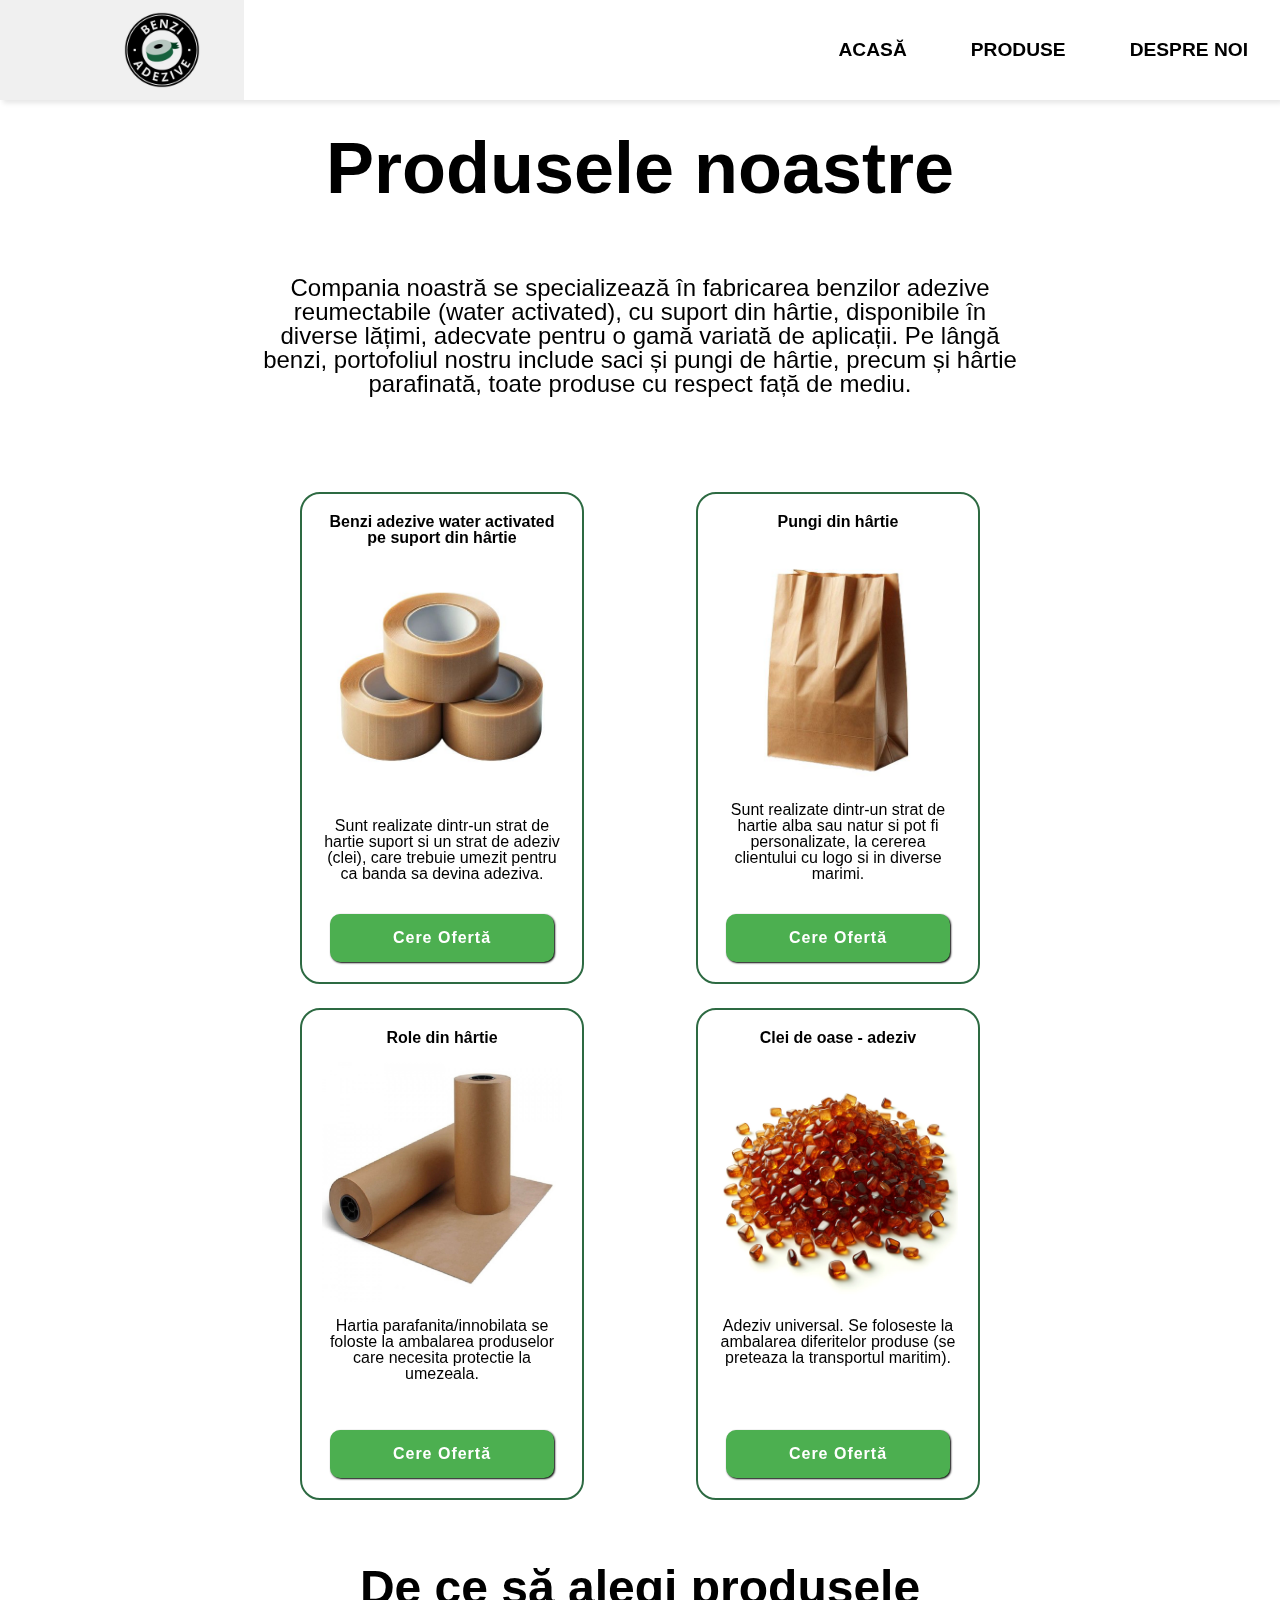
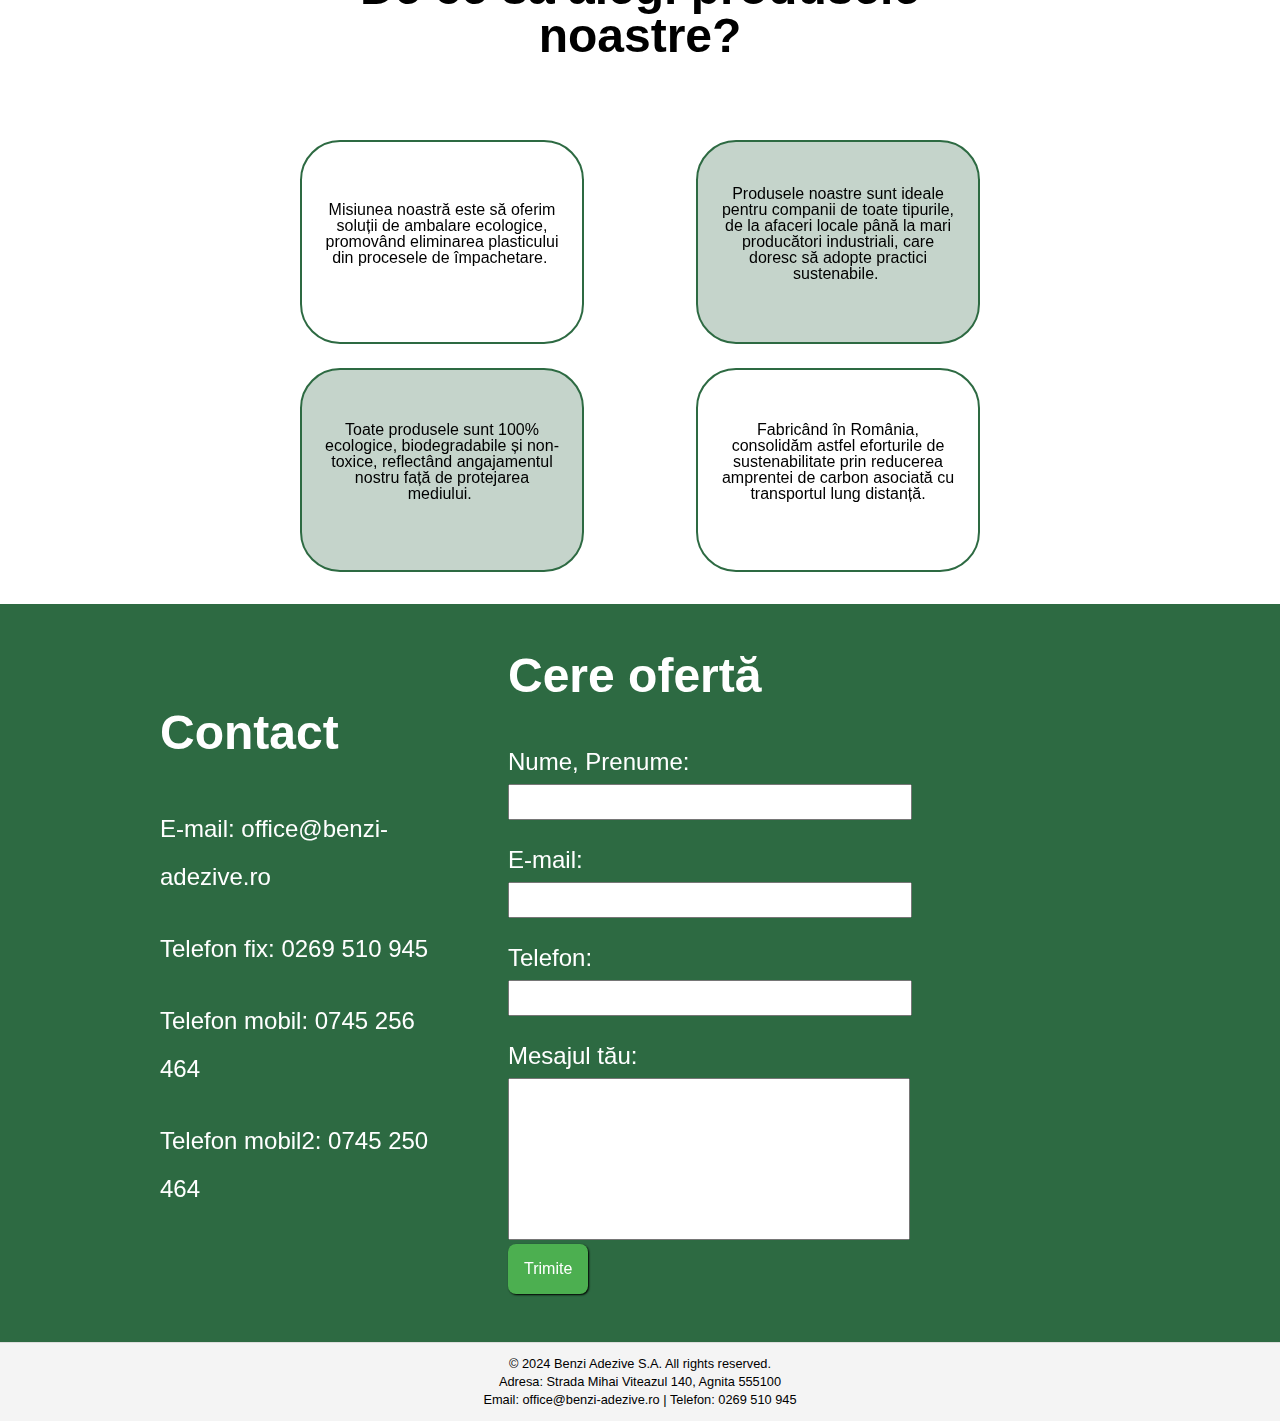
==== produse.html @ 8a2e7cb6 "Add files via upload" ====
<!DOCTYPE html>
<html lang="ro">
    <head>
        <link rel="stylesheet" type="text/css" href="css/style.css">
        <title>Benzi-adezive</title>
        <link rel="icon" href="images/logov1.jpg" type="image/x-icon">
        <link rel="shortcut icon" href="images/logov1.jpg" type="image/x-icon">
        <meta charset="UTF-8">
        <meta name="viewport" content="width=device-width, initial-scale=1.0">
    </head>
    <body>  
        <nav>
            <ul class="sidebar">
                <li onclick=hideSidebar()><a href="#"><svg xmlns="http://www.w3.org/2000/svg" height="24" viewBox="0 -960 960 960" width="24"><path d="m256-200-56-56 224-224-224-224 56-56 224 224 224-224 56 56-224 224 224 224-56 56-224-224-224 224Z"/></svg></a></li>
                <li><a href="index.html">Acasă</a></li>
                <li><a href="produse.html">Produse</a></li>
                <li><a href="despre_noi.html">Despre noi</a></li>
            </ul>
            <ul>
                <li class="header__logo"><a href="index.html"><img src="images/logov1.jpg" alt="Logo"></a></li>
                <li class="hideOnMobile"><a href="index.html">Acasă</a></li>
                <li class="hideOnMobile"><a href="produse.html">Produse</a></li>
                <li class="hideOnMobile"><a href="despre_noi.html">Despre noi</a></li>
                <li class="menu-button" onclick=showSidebar()><a href="#"><svg xmlns="http://www.w3.org/2000/svg" height="24" viewBox="0 -960 960 960" width="24"><path d="M120-240v-80h720v80H120Zm0-200v-80h720v80H120Zm0-200v-80h720v80H120Z"/></svg></a></li>
            </ul>
        </nav>
        <div class="produse2__title">
            <h2> Produsele noastre </h2>
            <p> Compania noastră se specializează în fabricarea benzilor adezive reumectabile (water activated), 
                cu suport din hârtie, disponibile în diverse lățimi, adecvate pentru o gamă variată de aplicații. 
                Pe lângă benzi, portofoliul nostru include saci și pungi de hârtie, precum și hârtie parafinată, 
                toate produse cu respect față de mediu.</p>
        </div>
        <div class="cards">
            <div class="produs-card">
                <h4> Benzi adezive water activated
                    pe suport din hârtie 
                     </h4>
                <img src="images/role_hartie.jpeg" alt="Role">
                <p> Sunt realizate dintr-un strat de hartie suport si un strat de adeziv (clei), 
                    care trebuie umezit pentru ca banda sa devina adeziva. </p>
                <a href="produse.html#offerForm" class="offerButton">Cere Ofertă</a>
            </div>
            <div class="produs-card">
                <h4> Pungi din hârtie
                     </h4>
                <img src="images/punga_hartie.jpeg" alt="Role">
                <p> Sunt realizate dintr-un strat de hartie alba sau natur si pot fi personalizate, 
                    la cererea clientului cu logo si in diverse marimi. </p>
                <a href="produse.html#offerForm" class="offerButton">Cere Ofertă</a>    
            </div>
            <div class="produs-card">
                <h4> Role din hârtie
                     </h4>
                <img src="images/role_de_hartie.jpg" alt="Role">
                <p> Hartia parafanita/innobilata se foloste la ambalarea produselor 
                    care necesita protectie la umezeala.  </p>
                <a href="produse.html#offerForm" class="offerButton">Cere Ofertă</a>

            </div>
            <div class="produs-card">
                <h4> Clei de oase - adeziv 
                     </h4>
                <img src="images/clei_de_oase.jpeg" alt="Role">
                <p> Adeziv universal. Se foloseste la ambalarea diferitelor produse 
                    (se preteaza la transportul maritim). </p>
                <a href="produse.html#offerForm" class="offerButton">Cere Ofertă</a>
            </div>
        </div>
        <div class="de_ce">
            <div class="de_ce__title">
                <h2> De ce să alegi produsele noastre? </h2>
            </div>
            <div class="de_ce_cards">
                <div class="text-card">
                    <p> Misiunea noastră este să oferim soluții de ambalare ecologice, promovând eliminarea plasticului din procesele de împachetare. 
                    </p>
                </div>
                <div class="text-card2">
                    <p> Produsele noastre sunt ideale pentru companii de toate tipurile, de la afaceri locale până la mari producători industriali, care doresc să adopte practici sustenabile.  </p>
                </div>
                <div class="text-card2">
                    <p> Toate produsele sunt 100% ecologice, biodegradabile și non-toxice, reflectând angajamentul nostru față de protejarea mediului.   </p>
                </div>
                <div class="text-card">
                    <p> Fabricând în România, consolidăm astfel eforturile de sustenabilitate prin reducerea amprentei de carbon asociată cu transportul lung distanță. </p>
                </div>
            </div>
        </div>
        <div class="contact">
            <div class="contact__left">
                <div class="contact__title">
                    <p>Contact</p>
                </div>
                <div class="contact__details">
                    <p>E-mail: office@benzi-adezive.ro</p>
                    <p>Telefon fix: 0269 510 945</p>
                    <p>Telefon mobil: 0745 256 464</p>
                    <p>Telefon mobil2: 0745 250 464</p>
                </div>
            </div>
            <div class="cere_oferta">
                <div class="cere_oferta__title">
                    <p>Cere ofertă</p>
                </div>
                <div class="cere_oferta__form">
                    <form id="offerForm" action="https://formspree.io/f/xeqyzrzl" method="POST">
                        <label for="nume">Nume, Prenume:</label>
                        <input type="text" id="nume" name="nume" required><br>
                        <label for="email">E-mail:</label>
                        <input type="email" id="email" name="email" required><br>
                        <label for="telefon">Telefon:</label>
                        <input type="tel" id="telefon" name="telefon" required><br>
                        <label for="mesaj">Mesajul tău:</label>
                        <textarea name="mesaj"></textarea><br>
                        <button type="submit">Trimite</button>
                    </form>
                </div>
            </div>
        </div>

    
        <footer class="site-footer">
            <div class="footer-content">
                <p>&copy; 2024 Benzi Adezive S.A. All rights reserved.</p>
                <p>Adresa: Strada Mihai Viteazul 140, Agnita 555100</p>
                <p>Email: office@benzi-adezive.ro | Telefon: 0269 510 945</p>
            </div>
        </footer>
        <script>
            function showSidebar(){
                const sidebar = document.querySelector('.sidebar')
                sidebar.style.display = 'flex'
            }
            function hideSidebar(){
                const sidebar = document.querySelector('.sidebar')
                sidebar.style.display = 'none'
            }
        </script>
    </body>
</html>
---- css/style.css ----
/* --------------------- General --------------------- */

/* Acasa */

*{
    font-family: Arial, Helvetica, sans-serif;
    margin: 0;
    padding: 0;
}

html {
    scroll-behavior: smooth;
}
body {
    min-height: 100vh;
}

/*
header {
    background-color: #ffffff;
    top: 0;
    left: 0;
    width: 100%;
    z-index:1000;
    padding: 1rem;
}
*/

nav{
    background-color: #ffffff;
    box-shadow: 3px 3px 5px rgba(0, 0, 0, 0.1);
}

nav ul{
    width: 100%;
    list-style: none;
    display: flex;
    justify-content: flex-end;
    align-items: center;
}

nav li {
    height: 100px;
}

nav a{
    height: 100%;
    padding: 0 2rem;
    text-decoration: none;
    text-transform: uppercase;
    display: flex;
    align-items: center;
    color: #000000;
    font-weight: 600;
    font-size: 1.2rem;
}

nav a:hover{
    background-color: #f0f0f0;
}

nav li:first-child{
    margin-right: auto;
}


.sidebar{
    position: fixed;
    top: 0;
    right: 0;
    height: 100vh;
    width: 250px;
    z-index: 999;
    background-color: #ffffff;
    backdrop-filter: blur(10px);
    box-shadow: -10px 0 10px rgba(0, 0, 0, 0.1);
    display: none;
    flex-direction: column;
    align-items: flex-start;
    justify-content: flex-start;
}
.sidebar li{
    width: 100%;
    
}
.sidebar a{
    width: 100%;
    
}

.menu-button{
    display: none;
}
@media (max-width: 800px){
    .hideOnMobile{
        display: none;        
    }
    .menu-button{
        display: block;
        position: absolute; /* Position the menu button independently from other items */
        top: 0; /* Align to the top of the container */
        right: 0; /* Align to the right of the container */
        margin: 10px; /* Add some space from the top and right edges */
    }
    nav ul {
        justify-content: center; /* Center everything in the navigation */
    }
    nav li:first-child {
        margin-right: 50px; /* Mutat logo mai la stanga ca sa fie centrat */
    }
}
@media (max-width: 400px){
    .sidebar{
        width: 100%;
    }
}

h1,
h2,
h3,
h4,
p {
    line-height: 1;
    margin-bottom: 1em;
}




.intro {
    background-color: #C5D4CB
}
.intro__btn  {
    grid-column: 1; /* Left column */
    grid-row: 3; /* Third row */
    white-space: nowrap;
    overflow: hidden;
    text-overflow: ellipsis;
    background: #4CAF50;
    padding: 0.5rem;
    height: 2em;
    max-width: 13em;
    border: none;
    font-weight: 680;
    font-size: 1.5rem;
    letter-spacing: 1px;
    line-height: 20px;
    display: flex;
    align-items: center;
    justify-content: center;
    text-decoration: none;
    border-radius: 20px;
    box-shadow: 1px 1px 2px rgb(0, 0, 0);
}


.intro__btn a{
    color: #ffffff;
    text-decoration: none;
    align-items: center;
    text-overflow: ellipsis; 
    overflow: hidden; 
    display: inline-block; 
    max-width: 100%;
}
.product {
    text-align: center;
}

.product h2 {
    max-width: 60%;
    margin: 0 auto;
    margin-bottom: 0.5em;
}

.product p {
    max-width: 60%; 
    margin: 0 auto; 
}

.offerButton {
    display: flex; /* Use flexbox */
    align-items: center; /* Align items vertically */
    justify-content: center; /* Align items horizontally */
    background: #4CAF50;
    height: 2em;
    width: 13em;
    padding: 0.5em;
    margin-top: 1em;
    letter-spacing: 1px;
    box-shadow: 1px 1px 2px rgb(0, 0, 0);

    color: #ffffff;
    border-radius: 10px;
    text-decoration: none;
    text-overflow: ellipsis; 
    overflow: hidden; 
    max-width: 100%;
    font-weight: 680;
    margin: 0 auto;
    margin-top: auto;

}
.offerButton:hover {
    background-color: #45a049; 
}



.eco {
    background-color: #ffffff;
}
.adresam {
    background-color: #2D6A42;
    color:#ffffff;
}
.produse {
    background-color: #ffffff;
}
.clienti {
    background-color: #F2F1F1;
}
.locatie {
    background-color: #ffffff;
}
.contact {
    background-color: #2D6A42;
    color:#ffffff;
}

#offerForm button {
    display: flex; /* Use flexbox */
    align-items: center; /* Align items vertically */
    justify-content: center; /* Align items horizontally */
    background-color: #4CAF50; 
    color: white; 
    padding: 1em ; 
    text-align: center; 
    text-decoration: none; 
    display: inline-block; 
    font-size: 16px; 
    cursor: pointer; 
    border-radius: 8px; 
    border: none; 
    transition-duration: 0.4s; 
    box-shadow: 1px 1px 2px rgb(0, 0, 0);
    align-self: flex-start;

}
#offerForm button:hover {
    background-color: #45a049; 
}


/* Produse */

.produs-card {
    display: flex;
    flex-direction: column;
    align-items: center; /* Center items horizontally */
    text-align: center; /* Center text */
    padding: 20px;
    border: 1px solid #ccc;
    width: 15rem;
    height: 28rem;
    border: 2px solid #2D6A42;
    border-radius: 20px;
    margin: 0 auto;
    font-size: 1rem;
}


.produs-card img {
    width: 15rem;
    height: auto;
    margin-bottom: 1rem;
}

.cards p {
    margin-bottom: 1rem;
}
 
.text-card {
    display: flex;
    flex-direction: column;
    background-color: #ffffff;
    align-items: center; /* Center items horizontally */
    text-align: center; /* Center text */
    justify-content: center;
    padding: 20px;
    border: 1px solid #ccc;
    min-height: 10rem;
    max-width: 15rem;
    max-height: 15rem;
    border: 2px solid #2D6A42;
    border-radius: 40px;
    margin: 0 auto;
}
.text-card2 {
    display: flex;
    flex-direction: column;
    background-color: #C5D4CB;
    align-items: center; /* Center items horizontally */
    text-align: center; /* Center text */
    justify-content: center;
    padding: 20px;
    border: 1px solid #ccc;
    min-height: 10rem;
    max-width: 15rem;
    max-height: 15rem;
    border: 2px solid #2D6A42;
    border-radius: 40px;
    margin: 0 auto;
    font-size: 1rem;
}


/* Despre noi */

.cetate {
    display: flex;
    margin: 0 auto;
    justify-content: center;
    align-items: center;
}  

.cetate img {
    max-width: 90%;
    height: auto;
    justify-content: center;
    margin: 0 auto;
}

/* --------------------- Desktop  --------------------- */



/* Acasa */


.descr p{
display: flex;
justify-content: center;
text-align: justify;
font-size: 1.5rem;

}


.header__logo img{
    width: 100px; 
    mix-blend-mode: multiply;
    filter: contrast(1);
    margin-left: 5rem;
    } 




.intro {
    display: grid;
    grid-template-columns: repeat(2, 1fr); /* Two columns */
    grid-template-rows: auto auto auto; /* Three rows */
    gap: 1em; /* Adjust gap between grid items as needed */
    padding: 5rem 15rem;
    align-items: center;
    
}

.intro__title {
    grid-column: 1; /* Left column */
    grid-row: 1; /* Top row */
    font-size: 3rem;
    font-weight: 600;
    
}

.intro__descr {
    grid-column: 1; /* Left column */
    grid-row: 2; /* Second row */
    font-size: 1.5rem;
}


.imagine_role {
    grid-column: 2; /* Right column */
    grid-row: 1 / span 3; /* Span all three rows */
    justify-items: center; /* Center items horizontally */
    align-items: end;
    margin-right: auto;
    margin-left: auto;
    padding-left: 3rem;

    
}
.imagine_role img {
    max-width: 25rem;
    height: auto;
    border-radius: 30px;
    display: block;
    margin: 0 auto;
    
}



.produse {
    display: grid;
    grid-template-columns: 1fr;
    grid-template-rows: auto auto auto;
    text-align: center;
    justify-items: center; /* Center items horizontally */
    margin-right: auto;
    margin-left: auto;
    padding: 3rem;
    /* height: 60vh; */
    max-width: 100%;
    
}

.produse__title {
    grid-row: 1;
    font-size: 3rem;
    font-weight: 600;
}

.produse__descr {
    grid-row: 2;
    font-size: 1.5rem;
}

.produse__pict {
    grid-row: 3;
    display: grid;
    grid-template-columns: repeat(4, 1fr);
    gap: 1rem;
    justify-items: center;
    margin: 0 auto;
}


.produse__pict img {
    max-width: 15rem;
    height: auto;
}


.adresam {
    padding: 3rem;
    display: grid;
    grid-template-columns: 1fr;
    grid-template-rows: auto auto auto;
    text-align: center;
    margin: 0 auto;
    /* height: 60vh; */
    max-width: 100%;
}

.adresam__title {
    grid-row: 1;
    font-size: 3rem;
    font-weight: 600;
    
}

.adresam__text {
    grid-row: 2;
    font-size: 1.5rem;
}

.adresam__pict {
    grid-row: 3;
    display: grid;
    grid-row: 3;
    grid-template-columns: repeat(3, 1fr);
    gap: 20px;
    grid-column: 1 / -1;
    justify-items: center;
    margin: 0 auto;
}



.adresam__pict img {
    width: auto;
    max-height: 15rem;
}
.eco {
    padding: 3rem;
    display: grid;
    grid-template-columns: 1fr;
    grid-template-rows: auto auto auto;
    text-align: center;
    margin: 0 auto;
    padding: 4rem;
    /* height: 60vh; */
    max-width: 100%;
}

.eco__title {
    grid-row: 1;
    grid-column: 1;
    font-size: 3rem;
    font-weight: 600;
    margin-bottom: 1rem;
}

.eco__descr {
    grid-row: 2;
    font-size: 1.5rem;
    margin-bottom: 2rem;
    
}

.eco__pict {
    display: grid;
    grid-row: 3;
    grid-template-columns: repeat(4, 1fr);
    gap: 20px;
    grid-column: 1 / -1;

}
.eco__pict h2 {
    font-size: 2rem;
}
.eco__pict p {
    font-size: 1.5rem;
}

.eco__pict img {
    width: auto;
    max-height: 15rem;
}

.clienti {
    padding: 3rem;
    display: grid;
    grid-template-columns: 1fr;
    grid-template-rows: auto auto auto auto auto;
    text-align: center;
    /* height: 60vh; */
    max-width: 100%;
}
.clienti__title {
    grid-row: 1;
    grid-column: 1;
    font-size: 3rem;
    font-weight: 600;
    margin-bottom: 1rem;
}
.clienti__logo {
    grid-row: 2;
    display: flex;
    justify-content: center;
    align-items: center;
}

.clienti__logo img {
    margin: 0 20px;
}


.locatie {
    padding:3rem;
    display: grid;
    grid-template-columns: auto auto auto; 
    align-items: center; 
    margin: 0 auto;
    justify-content: center;
    margin: 0 auto;
    max-width: 100%;
    align-items: baseline;

}

.locatie__left {
    grid-column: 1;
    text-align: left;
    margin: 0 auto;

}


.locatie__title {
    margin-bottom: 10px;
    font-size: 2rem;
    font-weight: 600;
    margin-left: 3rem;
}

.locatie__map {
    margin-left: 3rem;
}

.locatie__map iframe {
    max-height: 400px;
    max-width: 500px;
}


.bara_verticala {
    grid-column: 2;
    width: 10%;
    height: 100%;
    border-right: 1px solid #000000;
    margin-left: 5rem;
}

.despre {

    text-align: left;
}

.despre__title {
    margin-bottom: 3rem;
    font-size: 2rem;
    font-weight: 600;
    margin-left: 5rem;
}
.despre__text p {

    text-align: left;
    margin: 0 auto;
    margin-left: 5rem;
    margin-right: 15rem;   

}


.contact {
    display: grid;
    grid-template-columns: 1fr auto; /* One column for Contact and one for Cere oferta */
    align-items: center; /* Center vertically */
    margin: 0 auto;
    max-width: 100%;
}

.contact__left {
    text-align: left;
    padding-right: 20px; 

}

.contact__title {
    margin-left: 10rem;
    margin-bottom: 10px;
    font-size: 3rem;
    font-weight: 600;
}

.contact__details p {
    margin-left: 10rem;
    font-size: 1.5rem;
    line-height: 3rem;

}

.cere_oferta {
    padding: 3rem;

}

.cere_oferta__title {

    margin-bottom: 10px;
    font-size: 3rem;
    font-weight: 600
}

.cere_oferta__form {
    margin-right: 20rem;
}

.cere_oferta__form label, .cere_oferta__form input {
    display: block;
    margin-bottom: 0.5rem;
}
.cere_oferta__form label {
    font-size: 1.5rem;
}

.cere_oferta__form textarea {
    width: 25rem;
    height: 10rem;
    resize: none;
}

.cere_oferta__form input[type="text"],
.cere_oferta__form input[type="tel"],
.cere_oferta__form input[type="email"] {
    width: 25rem; 
    max-width: 60rem;
    height: 2rem;   
}


.site-footer {
    background-color: #f4f4f4;
    color: #000000;
    text-align: center;
    padding: 10px 0;
    font-size: 0.8rem;
    line-height: 1.6;
    width: 100%;
    height: auto; 
    border-top: 1px solid #ddd;
    position: relative; 
    bottom: 0; 
}

.footer-content p {
    margin: 5px 0; 
}

/* Produse */

.cards {
    display: grid;
    grid-template-columns: repeat(2, 1fr); /* Two columns */
    gap: 1.5rem; /* Gap between columns */
    max-width: 60%;
    margin: 0 auto;
    justify-content: center;
    align-items: center;
    padding: 2rem;
}
.cards p {
    margin-bottom: 1rem;
}
.produse2__title, .de_ce__title {
    text-align: center;
    width: 60%;
    margin: 0 auto;
    padding: 2rem;
}
.produse2__title, .de_ce__title h2 {
    margin-bottom: 1rem;
    font-size: 3rem;
}
.produse2__title p {
    margin-bottom: 1rem;
    font-size: 1.5rem;
    
}


.de_ce_cards {
    display: grid;
    grid-template-columns: repeat(2, 1fr); /* Two columns */
    gap: 1.5rem; /* Gap between columns */
    max-width: 60%;
    margin: 0 auto;
    justify-content: center;
    align-items: center;
    padding: 2rem;
}


/* Despre noi */ 

.infiintat {
    padding: 2rem;
    width: auto;
    justify-content: center;
    align-items: center;
    margin: 0 auto;
}
.title h2, .infiintat_title h2 {
    font-size: 2rem;
}

.descr p {
    font-size: 1.5rem;
}
.infiintat_descr p {
    font-size: 1.5rem;
}
.evoluat {
    width: auto;
    padding: 2rem;
    display: grid;
    grid-template-columns: auto 1fr;
    grid-template-rows: auto auto;
    gap: 1.5rem;
    margin: 0 auto;
}
.evoluat__img {
    grid-column: 1;
}

.evoluat__img img {
    max-width: 100%;
    height: auto;


}
.evoluat__txt {
    grid-column: 2;

}

.misiune {
    padding:3rem;
    display: grid;
    grid-template-columns: auto 3px auto; 
    grid-template-rows: auto auto auto;
    align-items: center; 
    margin: 0 auto;
    justify-content: center;
    width: 1500px;
    align-items: center;
}

.misiune__locatie {
    grid-column: 1;
    padding: 1rem;
}
.bara_verticala2 {
    grid-column: 2;
    width: 100%;
    height: 100%;
    border-left: 1px solid #000000;
    margin-left: 2px;
}

.misiune__misiune {
    grid-column: 3;
    padding: 1rem;

}
.mesaj {
    margin-bottom: 3rem;
}

















        /* -----------------------laptop---------------- */

@media screen and (max-width: 1200px) {
    /* Acasa */

    h2 {
        font-size: 1rem;
    }
    header {
        display: flex;
        justify-content: space-between; 
        align-items: center; 
        padding: 0.5rem;
        max-width: 100%;
        margin: 0;
        
    }
    .header__logo img{ 
        mix-blend-mode: multiply;
        filter: contrast(1);
        margin-left: 3rem;
        } 
    .meniu {
        text-align: right;
        margin-right: 2rem;
        font-size: 1.2rem;

    }
    .meniu a {
        font-weight: 600;
        margin-right: 2rem;
    }

    .intro {
        display: grid;
        grid-template-columns: repeat(2, 1fr); /* Two columns */
        grid-template-rows: auto auto auto; /* Three rows */
        gap: 1em; /* Adjust gap between grid items as needed */
        padding: 3rem 6rem;
        align-items: center;
        max-width: 100%;
        
    }
    

    .intro__title {
        grid-column: 1; /* Left column */
        grid-row: 1; /* Top row */
        font-size: 2rem;
        font-weight: 600;
    }

    .intro__descr {
        grid-column: 1; /* Left column */
        grid-row: 2; /* Second row */
        font-size: 1rem;
    }
    .intro__btn  {
        grid-column: 1; /* Left column */
        grid-row: 3; /* Third row */
        white-space: nowrap;
        overflow: hidden;
        text-overflow: ellipsis;
        background: #4CAF50;
        padding: 0.5rem;
        height: 2em;
        max-width: 13em;
        border: none;
        font-weight: 680;
        font-size: 1rem;
        letter-spacing: 1px;
        line-height: 20px;
        display: flex;
        align-items: center;
        justify-content: center;
        text-decoration: none;
        border-radius: 20px;
        box-shadow: 1px 1px 2px rgb(0, 0, 0);
    }
    
    
    .intro__btn a{
        color: #ffffff;
        text-decoration: none;
        align-items: center;
        text-overflow: ellipsis; 
        overflow: hidden; 
        display: inline-block; 
        max-width: 100%;
    }

    .imagine_role {
        grid-column: 2; /* Right column */
        grid-row: 1 / span 3; /* Span all three rows */
        
    }
    .imagine_role img {
        max-width: 20rem;
        height: auto;
        border-radius: 30px;
        display: block;
        margin: 0 auto;
        
    }



    .produse {
        display: grid;
        grid-template-columns: 1fr;
        grid-template-rows: auto auto auto;
        text-align: center;
        justify-items: center; /* Center items horizontally */
        margin-right: auto;
        margin-left: auto;
        padding: 3rem;
        max-width: 100%;
        
    }
    .offerButton {

        height: 1.5em;
        width: 7em;
        border-radius: 8px;
        font-size: 0.9rem;
        font-weight: 680;

    
    }


    .produse__title {
        grid-row: 1;
        font-size: 2rem;
        font-weight: 600;
    }

    .produse__descr {
        grid-row: 2;
        font-size: 1rem;
        
    }

    .produse__pict {
        grid-row: 3;
        display: grid;
        grid-template-columns: repeat(4, 1fr);
        gap: 1rem;
        justify-items: center;
        margin: 0 auto;
    }



    .produse__pict img {
        max-width: 10rem;
        height: auto;
    }
    

    .adresam {
        padding: 3rem;
        display: grid;
        grid-template-columns: 1fr;
        grid-template-rows: auto auto auto;
        text-align: center;
        margin: 0 auto;
       /* height: 60vh; */
        max-width: 100%;
    }

    .adresam__title {
        grid-row: 1;
        font-size: 2rem;
        font-weight: 600;
        
    }

    .adresam__text {
        grid-row: 2;
        font-size: 1rem;
    }

    .adresam__pict {
        grid-row: 3;
        display: grid;
        grid-row: 3;
        grid-template-columns: repeat(3, 1fr);
        gap: 20px;
        grid-column: 1 / -1;
        justify-items: center;
        margin: 0 auto;
    }



    .adresam__pict img {
        width: auto;
        max-height: 10rem;
        padding-bottom: 1rem;
    }


    .eco {
        padding: 3rem;
        display: grid;
        grid-template-columns: 1fr;
        grid-template-rows: auto auto auto;
        text-align: center;
        margin: 0 auto;
        padding: 4rem;
        /* height: 60vh; */
        max-width: 100%;
    }

    .eco__title {
        grid-row: 1;
        grid-column: 1;
        font-size: 2rem;
        font-weight: 600;
        margin-bottom: 1rem;
    }

    .eco__descr {
        grid-row: 2;
        font-size: 1rem;
        margin-bottom: 2rem;
        
    }

    .eco__pict {
        display: grid;
        grid-row: 3;
        grid-template-columns: repeat(4, 1fr);
        gap: 20px;
        grid-column: 1 / -1;
    
    }
    .eco__pict h2 {
        font-size: 1.5rem;
    }
    .eco__pict p {
        font-size: 1rem;
        text-align: center;
    }

    .eco__pict img {
        width: auto;
        max-height: 10rem;
    }

    .clienti {
        padding: 3rem;
        display: grid;
        grid-template-columns: 1fr;
        grid-template-rows: auto auto auto auto auto;
        text-align: center;
        /* height: 60vh; */
        max-width: 100%;
    }
    .clienti__title {
        grid-row: 1;
        grid-column: 1;
        font-size: 2rem;
        font-weight: 600;
        margin-bottom: 1rem;
    }
    .clienti__logo {
        grid-row: 2;
        display: flex;
        justify-content: center;
        align-items: center;
    }

    .clienti__logo img {
        margin: 0 20px;
    }


    .locatie {
        padding:3rem;
        display: grid;
        grid-template-columns: auto auto auto; 
        align-items: center; 
        margin: 0 auto;
        justify-content: center;
        margin: 0 auto;
        max-width: 100%;
        align-items: baseline;

    }

    .locatie__left {
        grid-column: 1;
        text-align: left;
        margin: 0 auto;

    }


    .locatie__title {
        margin-bottom: 10px;
        font-size: 2rem;
        font-weight: 600;
        margin-left: 3rem;
    }

    .locatie__map {
        margin-left: 3rem;
    }

    .locatie__map iframe {
        max-height: 300px;
        max-width: 400px;
    }


    .bara_verticala {
        grid-column: 2;
        width: 10%;
        height: 100%;
        border-right: 1px solid #000000;
        margin-left: 2rem;
    }

    .despre {

        text-align: left;
    }

    .despre__title {
        margin-bottom: 3rem;
        font-size: 2rem;
        font-weight: 600;
        margin-left: 2rem;
    }
    .despre__text p {

        text-align: justify;
        margin: 0 auto;
        margin-left: 2rem;
        margin-right: 5rem;   

    }


    .contact {
        padding: 3rem;
        display: grid;
        grid-template-columns: 1fr 1fr; /* One column for Contact and one for Cere oferta */
        align-items: center; /* Center vertically */
        margin: 0 auto;
        max-width: 100%;
    }

    .contact__left {
        text-align: left;
         

    }

    .contact__title {
        margin-left: 3rem;
        margin-bottom: 10px;
        font-size: 2rem;
        font-weight: 600;
    }

    .contact__details p {
        margin-left: 3rem;
        font-size: 1rem;
        line-height: 1.5rem;

    }

    .cere_oferta {
        padding: 3rem;
        margin-left: 10rem

    }

    .cere_oferta__title {

        margin-bottom: 1rem;
        font-size: 2rem;
        font-weight: 600
    }

    .cere_oferta__form {
        margin-right: 1rem;
    }

    .cere_oferta__form label, .cere_oferta__form input {
        display: block;
        margin-bottom: 0.5rem;
    }
    .cere_oferta__form label {
        font-size: 1rem;
    }

    .cere_oferta__form textarea {
        width: 15rem;
        height: 10rem;
        resize: none;
    }

    .cere_oferta__form input[type="text"],
    .cere_oferta__form input[type="tel"],
    .cere_oferta__form input[type="email"] {
        width: 15rem; 
        max-width: 20rem;
        height: 2rem;   
    }


    .site-footer {
        background-color: #f4f4f4;
        color: #000000;
        text-align: center;
        padding: 10px 0;
        font-size: 0.8rem;
        line-height: 1.6;
        width: 100%;
        height: auto; 
        border-top: 1px solid #ddd;
        position: relative; 
        bottom: 0; 
    }

    .footer-content p {
        margin: 5px 0; 
    }

    /* ---- Produse ---- */

    .cards {
        display: grid;
        grid-template-columns: repeat(2, 1fr); /* Two columns */
        gap: 1.5rem; /* Gap between columns */
        max-width: 60%;
        margin: 0 auto;
        justify-content: center;
        align-items: center;
        padding: 2rem;
    }
    .cards p {
        margin-bottom: 1rem;
    }
    .produse2__title, .de_ce__title {
        text-align: center;
        width: 60%;
        margin: 0 auto;
        padding: 2rem;
    }
    .produse2__title h2, .de_ce__title h2 {
        margin-bottom: 1rem;
        font-size: 2rem;
    }
    .produse2__title p {
        margin-bottom: 1rem;
        font-size: 1rem;
            
    }
    
    .de_ce_cards {
        display: grid;
        grid-template-columns: repeat(2, 1fr); /* Two columns */
        gap: 1.5rem; /* Gap between columns */
        max-width: 60%;     
        margin: 0 auto;
        justify-content: center;
        align-items: center;
        padding: 2rem;
    }
    .text-card, .text-card2 {

        min-height: 10rem;
        max-width: 15rem;
        max-height: 15rem;

    }

    
    

    /* Despre noi */ 

    .infiintat {
        padding: 1rem 3rem;
        max-width: 100%;
        justify-content: center;
        align-items: center;
        margin: 0 auto;
    }

    .evoluat {
        max-width: 100%;
        padding: 1rem 3rem;
        display: grid;
        grid-template-columns: 1fr 1fr;
        grid-template-rows: auto auto;
        margin: 0 auto;
        align-items: start;
    }
    .evoluat__img {
        grid-column: 1;
        margin: auto 0;

    }

    .evoluat__img img {
        padding: 1rem;
        max-width: 100%;
        height: auto;


    }
    .evoluat__txt {
        grid-column: 2;
        margin-left: 1rem;

    }

    .misiune {
        padding:3rem;
        display: grid;
        grid-template-columns: auto 3px auto; 
        grid-template-rows: auto auto auto;
        align-items: center; 
        margin: 0 auto;
        justify-content: center;
        max-width: 100%;
        align-items: start;
    }

    .misiune__locatie {
        grid-column: 1;
        padding: 1rem;
    }
    .bara_verticala2 {
        grid-column: 2;
        width: 100%;
        height: 100%;
        border-left: 1px solid #000000;
        margin-left: 2px;
    }

    .misiune__misiune {
        grid-column: 3;
        padding: 1rem;

    }
    .mesaj {
        margin-bottom: 3rem;
    }
    #offerForm button {
        display: flex; /* Use flexbox */
        align-items: center; /* Align items vertically */
        justify-content: center; /* Align items horizontally */
        background-color: #4CAF50; 
        color: white; 
        padding: 1em ; 
        text-align: center; 
        text-decoration: none; 
        display: inline-block; 
        font-size: 0.9rem; 
        cursor: pointer; 
        border-radius: 8px; 
        height: 3em;
        border: none; 
        transition-duration: 0.4s; 
        box-shadow: 1px 1px 2px rgb(0, 0, 0);
        align-self: flex-start;
    
    }
    #offerForm button:hover {
        background-color: #45a049; 
    }

    .footer-content p {
        font-size: 0.8rem;
    }



}

        /*------------------------- Mobile ---------------------- */ 











        
@media screen and (max-width: 800px) {
    .descr p{
        display: flex;
        justify-content: center;
        text-align: justify;
        font-size: 1.5rem;
        
        }
        
        
    .header__logo img{
        width: 100px; 
        mix-blend-mode: multiply;
        filter: contrast(1);
        justify-content: center;
        align-items: center;
        } 
    
    
    
    
    .intro {
        display: grid;
        grid-template-columns: repeat(1, 1fr); 
        grid-template-rows: auto; 
        gap: 1em; 
        align-items: center;
        
    }
    
    .intro__title {
        grid-column: 1; /* Left column */
        grid-row: 1; /* Top row */
        font-size: 1.5rem;
        font-weight: 600;
        text-align: center;
        
    }
    
    .intro__descr {
        grid-column: 1; /* Left column */
        grid-row: 2; /* Second row */
        font-size: 1rem;
        text-align: justify;
    }

    .intro__btn  {
        grid-column: 1; /* Left column */
        grid-row: 3; /* Third row */
        margin: 0 auto;

    }
    
    
    
    .imagine_role {
        display: flex;
        grid-column: 1; /* Right column */
        grid-row: 4; /* Span all three rows */
        justify-items: center; /* Center items horizontally */
        margin-right: auto;
        margin-left: auto;
        padding: 0;

    
        
    }
    .imagine_role img {
        display: none;
        max-width: 15rem;
        height: auto;
        border-radius: 30px;
        display: block;
        margin: 0 auto;
        
    }
    
    
    
    .produse {
        display: grid;
        grid-template-columns: repeat(1, 1fr);
        grid-template-rows: auto;
        text-align: center;
        justify-items: center; /* Center items horizontally */
        justify-content: center;
        margin: 0 auto;
        /* height: 60vh; */
        align-items: center;
        padding: 2rem;
        max-width: 100%;

        
    }
    
    .produse__title {
        justify-content: center;
        grid-row: 1;
        font-size: 1.5rem;
        font-weight: 600;
        text-align: center;
    }
    
    .produse__descr {
        grid-row: 2;
        font-size: 1rem;
        text-align: justify;
    }
    
    .produse__pict {
        grid-row: 3;
        display: grid;
        grid-template-columns: repeat(1, 1fr);
        gap: 1rem;
        justify-items: center;
        margin: 0 auto;
        align-items: center;
    }
    
    
    .produse__pict img {
        max-width: 15rem;
        height: auto;
    }
    
    
    .adresam {
        display: grid;
        grid-template-columns: repeat(1, 1fr);
        grid-template-rows: auto;
        text-align: center;
        justify-items: center; /* Center items horizontally */
        justify-content: center;
        margin: 0 auto;
        /* height: 60vh; */
        align-items: center;
        padding: 2rem;
        max-width: 100%;
    }
    
    .adresam__title {
        grid-row: 1;
        font-size: 1.5rem;
        font-weight: 600;
        
    }
    
    .adresam__text {
        grid-row: 2;
        font-size: 1rem;
        text-align: justify;
    }
    
    .adresam__pict {
        grid-row: 3;
        display: grid;
        grid-template-columns: repeat(1, 1fr);
        gap: 20px;
        justify-items: center;
        margin: 0 auto;
    }
    
    
    
    .adresam__pict img {
        width: auto;
        max-height: 15rem;
    }
    .eco {
        padding: 3rem;
        display: grid;
        grid-template-columns: repeat(1, 1fr);
        grid-template-rows: auto;
        text-align: center;
        margin: 0 auto;
        padding: 4rem;
        /* height: 60vh; */
        max-width: 100%;
    }
    
    .eco__title {
        grid-row: 1;
        grid-column: 1;
        font-size: 1.5rem;
        font-weight: 600;
        margin-bottom: 1rem;
    }
    
    .eco__descr {
        grid-row: 2;
        font-size: 1rem;
        margin-bottom: 2rem;
        text-align: justify;
        
    }
    
    .eco__pict {
        display: grid;
        grid-row: 3;
        grid-template-columns: repeat(1, 1fr);
        gap: 20px;
    
    }
    .eco__pict h2 {
        font-size: 1rem;
    }
    .eco__pict p {
        font-size: 0.8rem;
    }
    
    .eco__pict img {
        width: auto;
        max-height: 15rem;
    }
    
    .clienti {
        padding: 3rem;
        display: grid;
        grid-template-columns: repeat(1, 1fr);
        grid-template-rows: auto;
        text-align: center;
        /* height: 60vh; */
        max-width: 100%;
    }
    .clienti__title {
        grid-row: 1;
        grid-column: 1;
        font-size: 1.5rem;
        font-weight: 600;
        margin-bottom: 1rem;
    }
    .clienti__logo {
        grid-row: 2;
        display: flex;
        justify-content: center;
        align-items: center;
    }
    
    .clienti__logo img {
        margin: 0 auto;
    }
    
    
    .locatie {
        padding:3rem;
        display: grid;
        grid-template-columns: repeat(1, 1fr); 
        grid-template-rows: auto;
        align-items: center; 
        margin: 0 auto;
        justify-content: center;
        margin: 0 auto;
        max-width: 100%;
        align-items: baseline;
    
    }
    
    .locatie__left {
        grid-column: 1;
        text-align: center;
        margin: 0 auto;
    
    }
    
    
    .locatie__title {
        margin-bottom: 10px;
        font-size: 1.5rem;
        font-weight: 600;
        margin: 0 auto;
    }
    
    .locatie__map {
        justify-content: center;
        align-items: center;
        margin: 0 auto;
    }
    
    .locatie__map iframe {
        justify-self: center;
        align-items: center;
        max-height: auto;
        max-width: 80vw;
        margin-bottom: 2rem;
    }
    
    
    .bara_verticala {
        display: none;
    }
    
    .despre {
        grid-row: 2;
        align-items: center;
    }
    
    .despre__title {
        padding: 0 2rem;
        font-size: 1.5rem;
        font-weight: 600;
        margin-left: 5rem;
    }
    .despre__text p {
        
        text-align: justify;
        margin: 0 auto;
        font-size: 1rem;
   
    
    }
    

    .contact {
        padding: 3rem;
        display: grid;
        grid-template-columns: repeat(1, 1fr); /* One column for Contact and one for Cere oferta */
        grid-template-rows: auto;
        align-items: center; /* Center vertically */
        justify-content: center;
        margin: 0 auto;
        max-width: 100%;
    }
    
    .contact__left {
        grid-row: 1;
        text-align: center;
        padding-right: 20px; 
    
    }
    
    .contact__title {
        font-size: 1.5rem;
        font-weight: 600;
        margin: 0 auto;
    }
    
    .contact__details p {
        font-size: 1rem;
        line-height: 3rem;
        margin: 0 auto;
        line-height: 2rem;
    
    }
    
    .cere_oferta{
        grid-row: 2; 
        padding: 3rem;
        margin: 0 auto;
    
    }
    
    .cere_oferta__title {
        margin-bottom: 10px;
        font-size: 1.5rem;
        font-weight: 600
    }
    
    .cere_oferta__form {
        margin: 0 auto;
    }
    
    .cere_oferta__form label, .cere_oferta__form input {
        display: block;
        margin-bottom: 0.5rem;
    }
    .cere_oferta__form label {
        font-size: 1rem;
    }
    
    .cere_oferta__form textarea {
        width: 20rem;
        max-width: 40rem;
        height: 10rem;
        resize: none;
        margin-bottom: 1rem;
    }
    
    .cere_oferta__form input[type="text"],
    .cere_oferta__form input[type="tel"],
    .cere_oferta__form input[type="email"] {
        width: 20rem; 
        max-width: 25rem;
        height: 2rem;   
    }
    
    
    .site-footer {
        background-color: #f4f4f4;
        color: #000000;
        text-align: center;
        padding: 10px 0;
        font-size: 0.8rem;
        line-height: 1.6;
        width: 100%;
        height: auto; 
        border-top: 1px solid #ddd;
        position: relative; 
        bottom: 0; 
    }
    
    .footer-content p {
        margin: 5px 0; 
    }
    
    /* Produse */
    

    .produse2__title, .de_ce__title {
        text-align: center;
        width: 60%;
        margin: 0 auto;
        padding: 2rem;
    }
    .produse2__title, .de_ce__title h2 {
        margin-bottom: 1rem;
        font-size: 1.5rem;
    }
    .produse2__title p {
        margin-bottom: 1rem;
        font-size: 1rem;
        text-align: justify;
        
    }

    .cards {
        display: grid;
        grid-template-columns: repeat(1, 1fr); /* Two columns */
        grid-template-rows: auto;
        gap: 1.5rem; /* Gap between columns */
        max-width: 60%;
        margin: 0 auto;
        justify-content: center;
        align-items: center;
        padding: 2rem;
    }
    .cards p {
        margin-bottom: 1rem;
        text-align: justify;
    }
    
    
    .de_ce_cards {
        display: grid;
        grid-template-columns: repeat(1, 1fr); /* Two columns */
        grid-template-rows: auto;
        gap: 1.5rem; /* Gap between columns */
        max-width: 60%;
        margin: 0 auto;
        justify-content: center;
        align-items: center;
        padding: 2rem;
    }

    .de_ce_cards .text-card2:nth-of-type(2) {
        grid-row: 4;
    }
    
    
    /* Despre noi */ 

    .cetate {
        padding: 1rem;
    }
    
    .infiintat {
        width: auto;
        padding: 2rem;
        margin: 0 auto;
        text-align: justify;
    }
    .infiintat_title h2{
        text-align: center;
        font-size: 1.5rem;
    }
    .infiintat_descr p{
        font-size: 1rem;
    }

    .evoluat {
        width: auto;
        padding: 2rem;
        display: grid;
        grid-template-columns: repeat(1, 1fr);
        grid-template-rows: auto;
        gap: 1.5rem;
        margin: 0 auto;
    }

    

    .evoluat__txt {
        grid-row: 1;
        grid-column: 1;
        margin: 0 auto;
        text-align: center;
    
    }
    .evoluat__txt h2 {
        font-size: 1.5rem;
    }
    .evoluat__txt p {
        font-size: 1rem;
    }

    .evoluat__img {
        display: flex;
        padding: 1rem;
        grid-row: 2;
        grid-column: 1;
        align-items: center;
        justify-content: center;
        margin: 0 auto;;
    }
    
    .evoluat__img img {
        height: auto;
    }

    .misiune {
        width: auto;
        padding:2rem;
        display: grid;
        grid-template-columns: repeat(1, 1fr); 
        grid-template-rows: auto;
        align-items: center; 
        margin: 0 auto;
        justify-content: center;
        align-items: center;
        text-align: center;
    }
    
    .misiune__locatie {
        grid-row: 1;
        grid-column: 1;
        padding: 0;
    }

    .misiune__locatie h2{
        font-size: 1.5rem;
    }
    .misiune__locatie p{
        font-size: 1rem;
    }
    .bara_verticala2 {
        display: none;

    }
    
    .misiune__misiune {
        grid-row: 2;
        grid-column: 1;
        padding: 0;
    }
    
    .misiune__misiune h2{
        font-size: 1.5rem;
    }

    .misiune__misiune p{
        font-size: 1rem;
    }

    

    .mesaj {
        padding: 2rem;
        margin-bottom: 3rem;
    }
    .mesaj p{
        font-size: 1rem;
    }
        
        
}
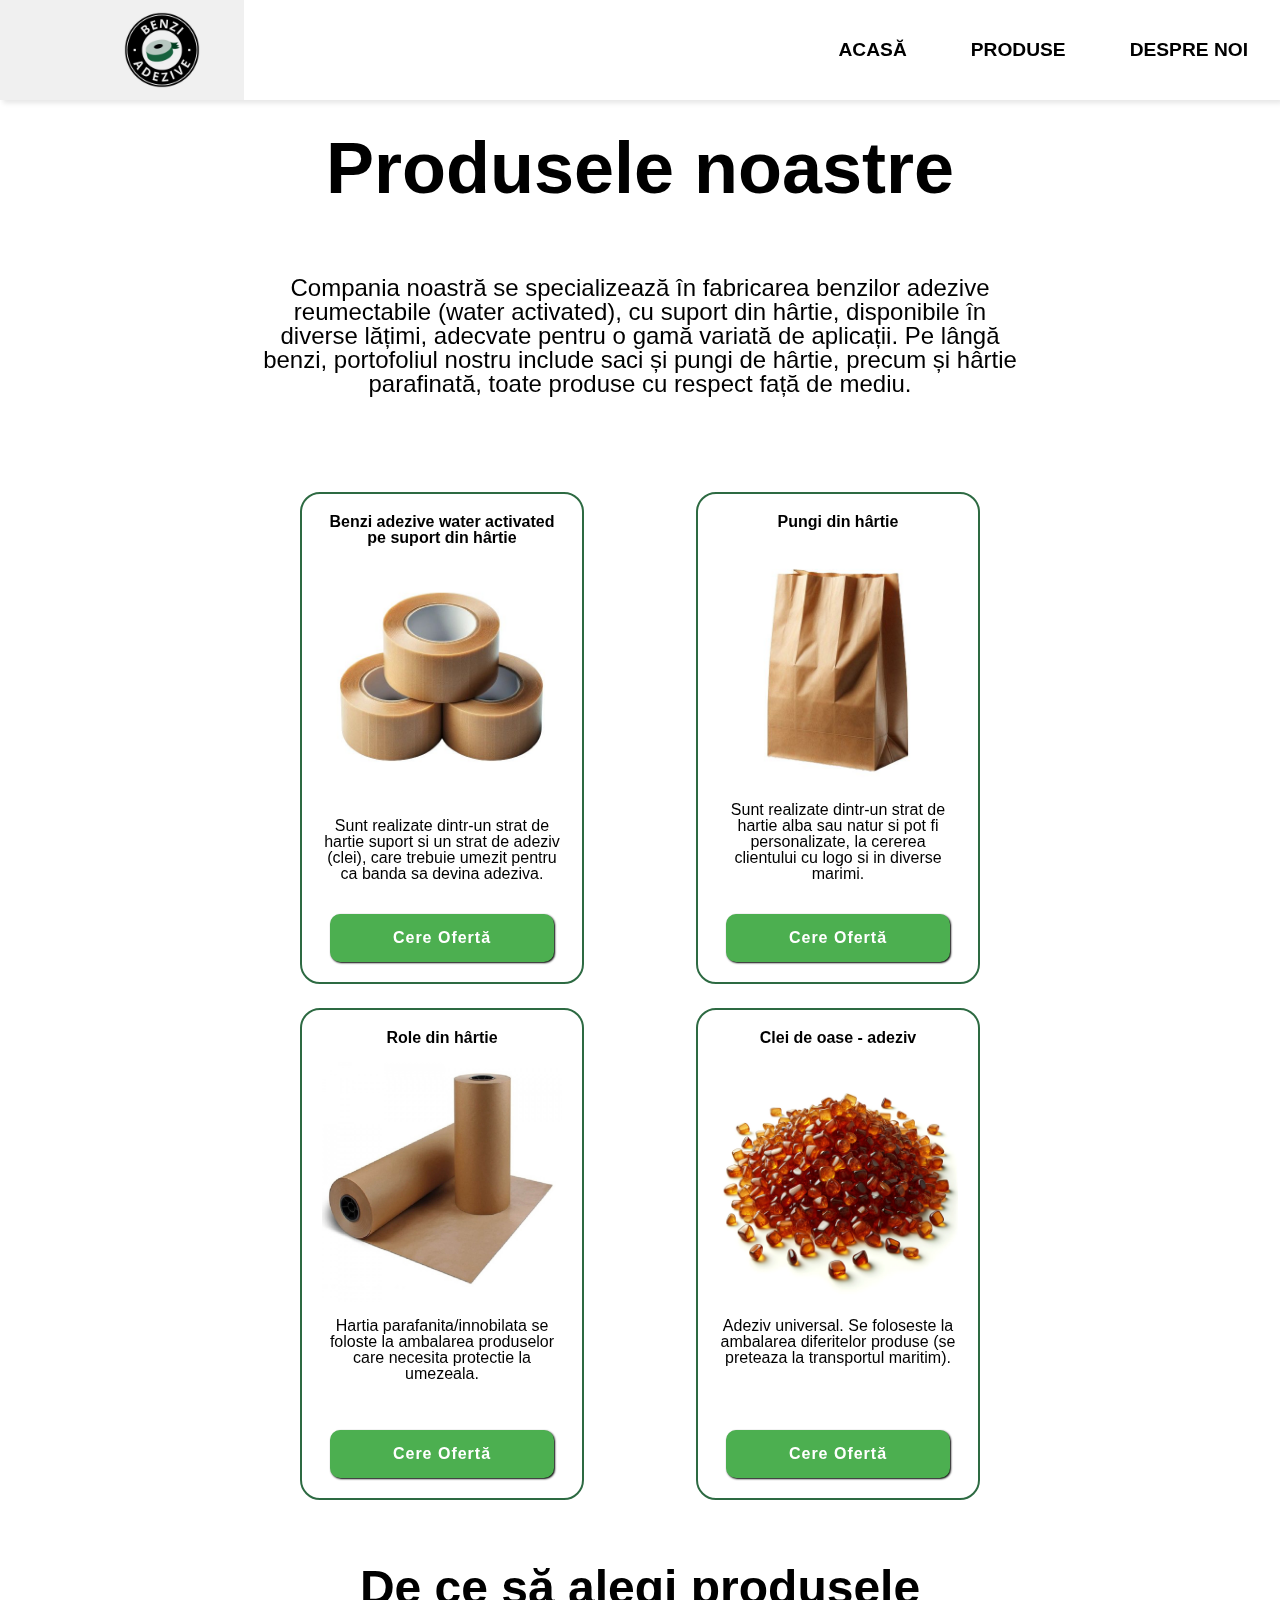
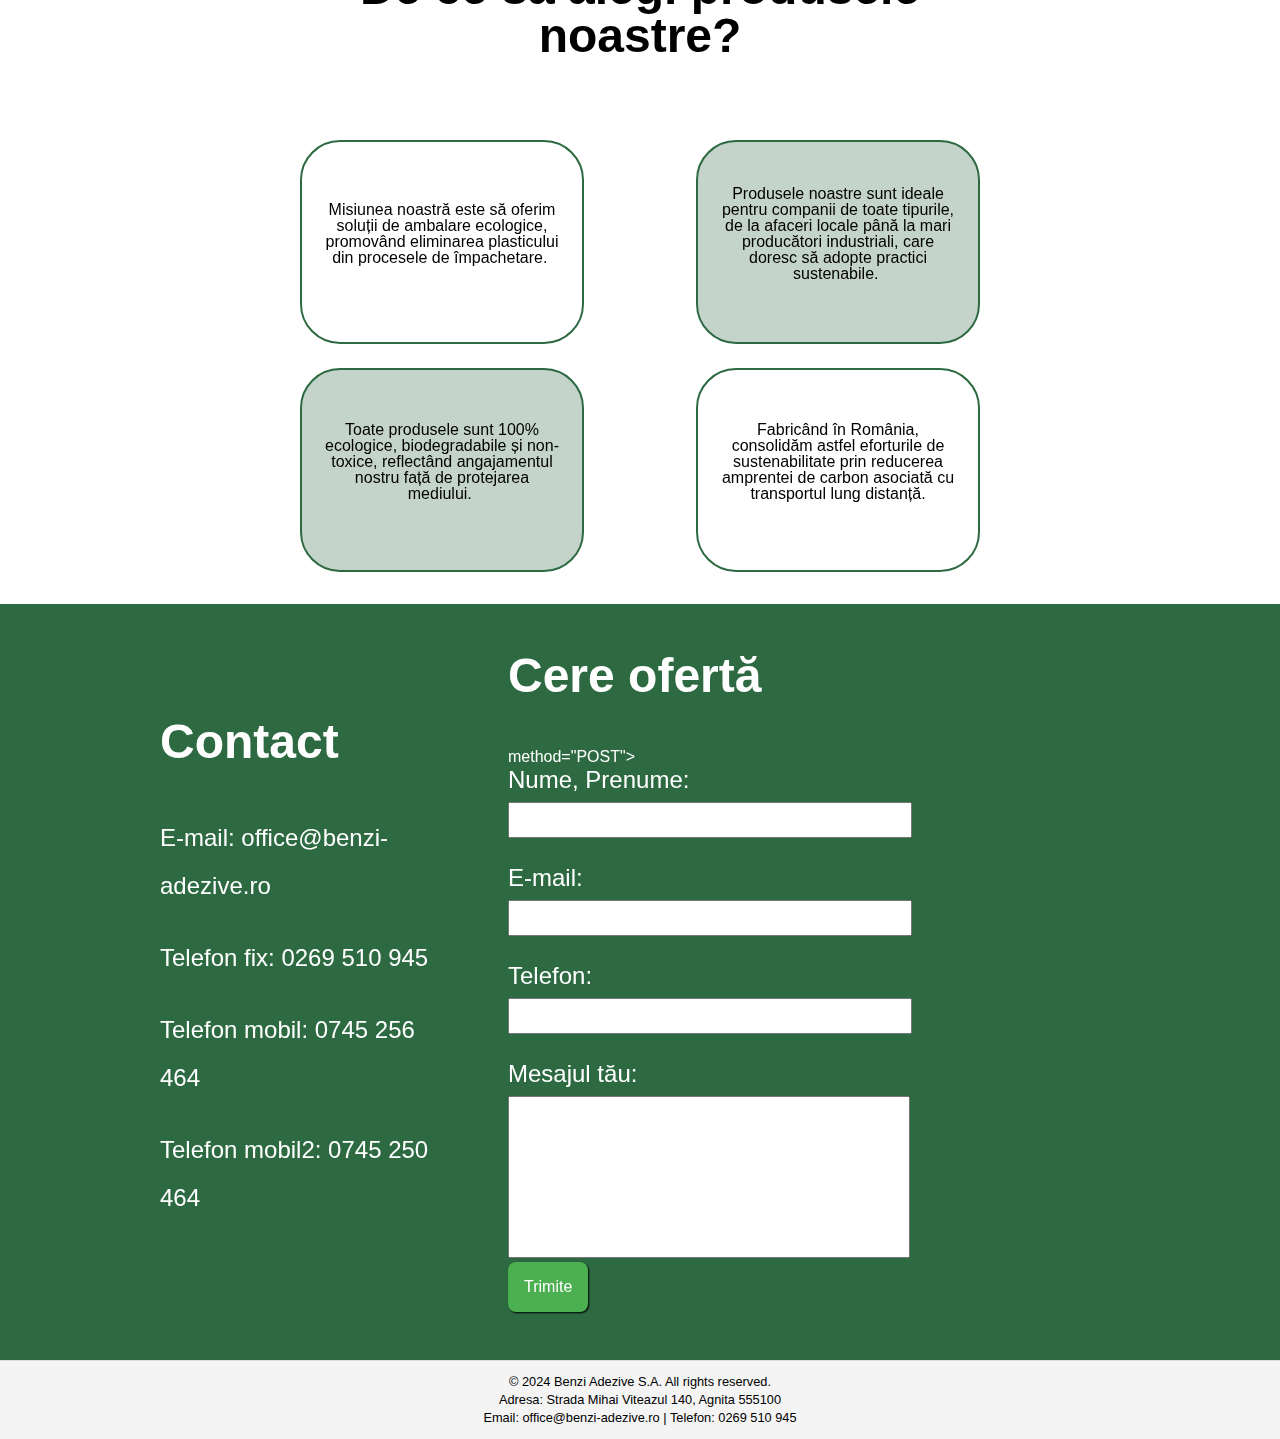
==== commit d2c90d74: "Update produse.html" ====
--- a/produse.html
+++ b/produse.html
@@ -104,7 +104,7 @@
                     <p>Cere ofertă</p>
                 </div>
                 <div class="cere_oferta__form">
-                    <form id="offerForm" action="https://formspree.io/f/xeqyzrzl" method="POST">
+                    <form id="offerForm" <!-- action="https://formspree.io/f/xeqyzrzl" method="POST" --> method="POST">
                         <label for="nume">Nume, Prenume:</label>
                         <input type="text" id="nume" name="nume" required><br>
                         <label for="email">E-mail:</label>
@@ -138,4 +138,4 @@
             }
         </script>
     </body>
-</html>+</html>
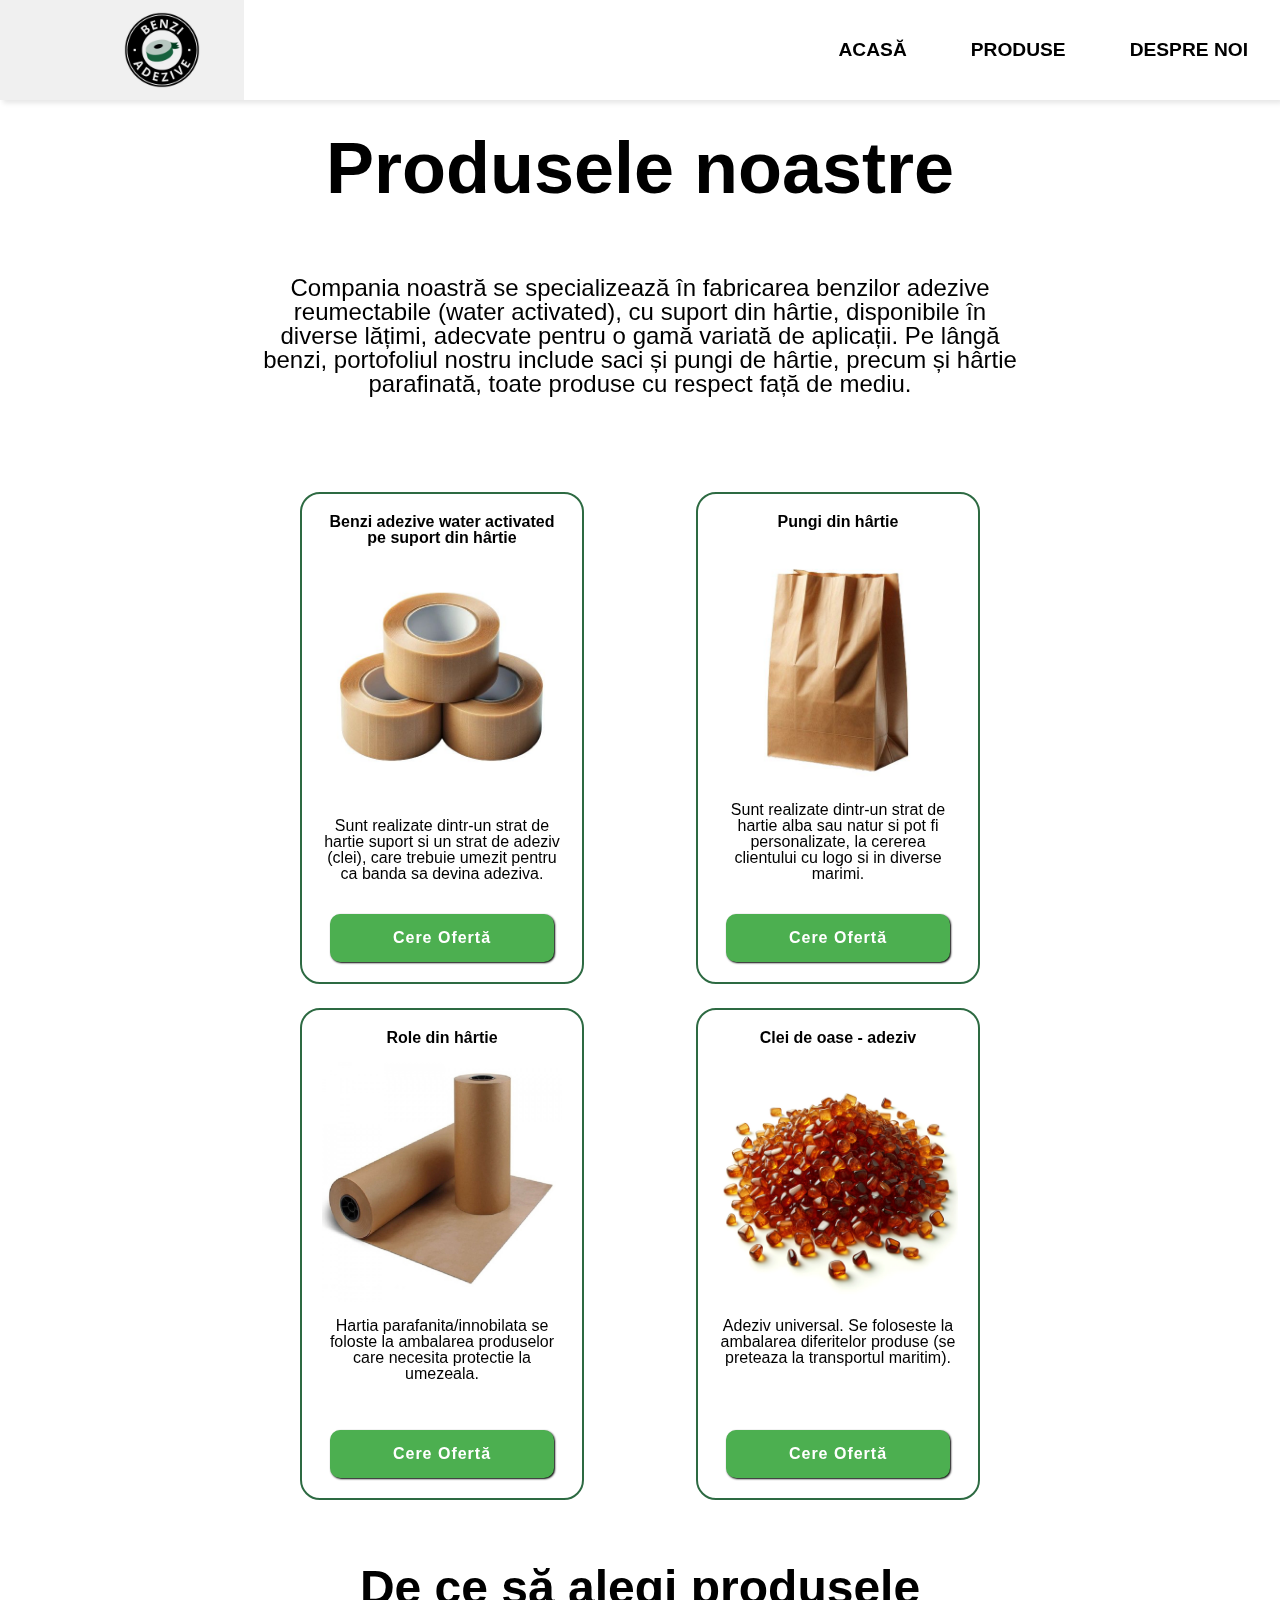
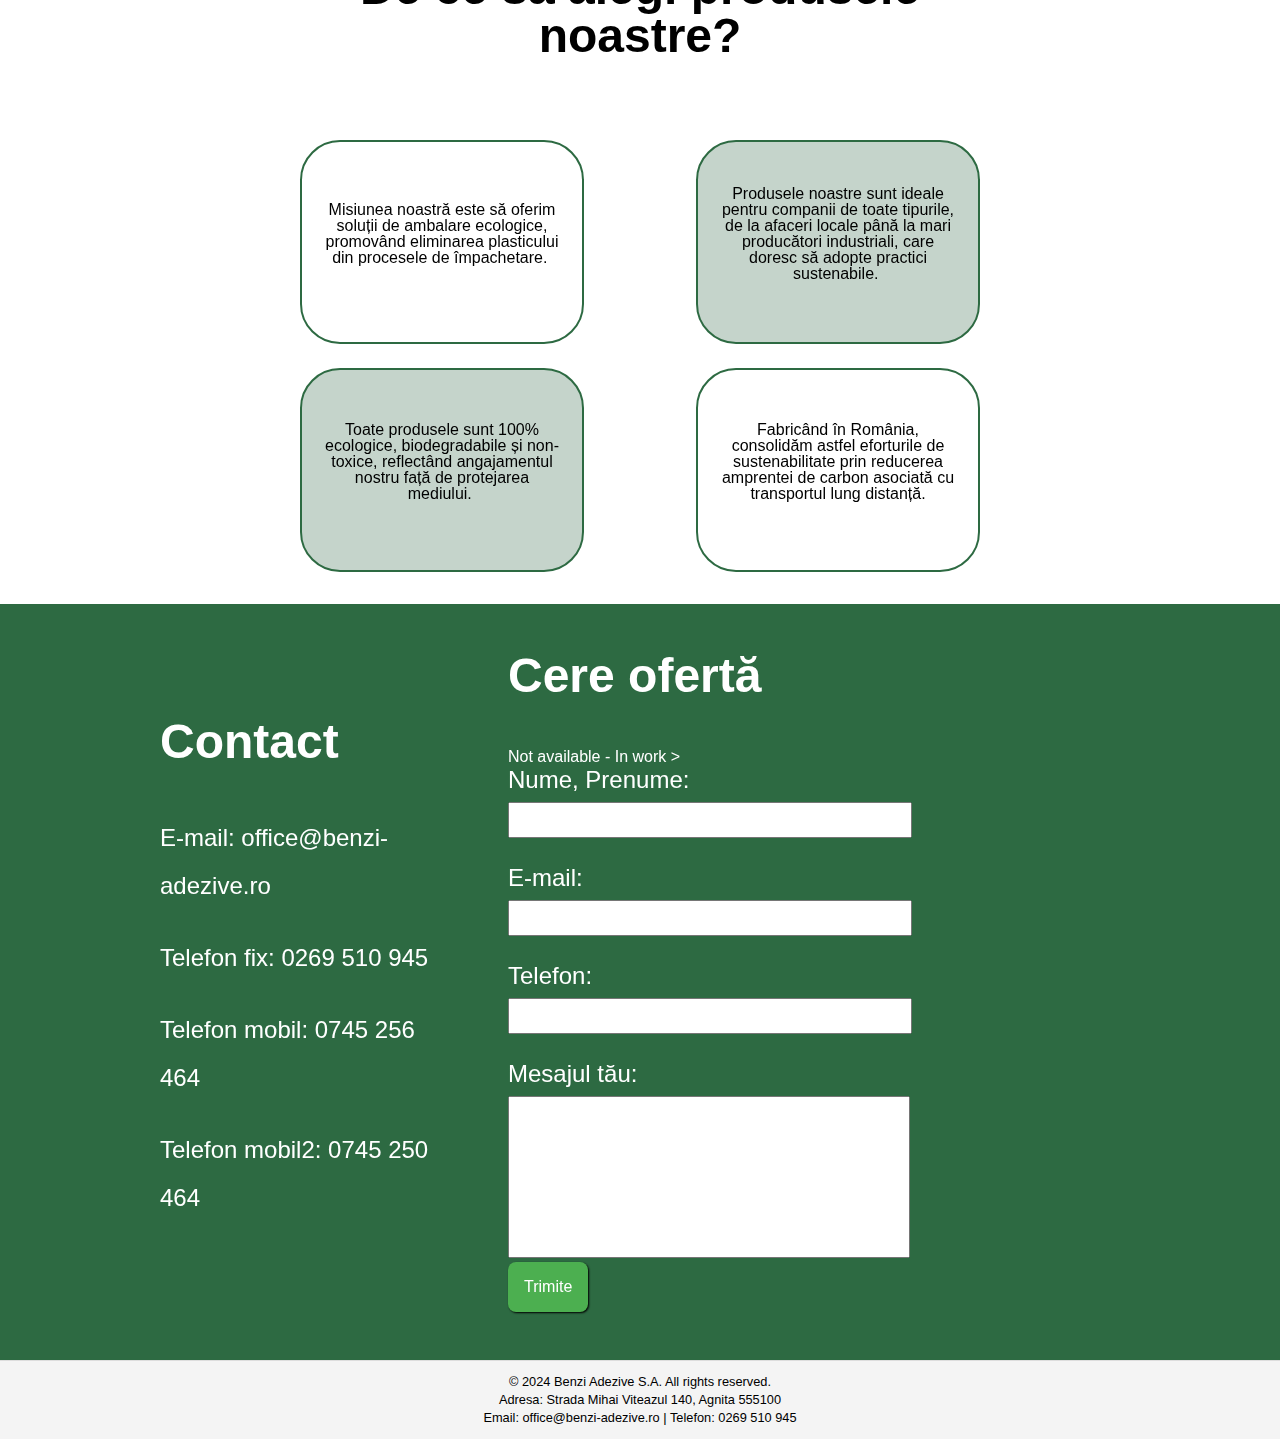
==== commit 2977b9af: "Update produse.html" ====
--- a/produse.html
+++ b/produse.html
@@ -104,7 +104,7 @@
                     <p>Cere ofertă</p>
                 </div>
                 <div class="cere_oferta__form">
-                    <form id="offerForm" <!-- action="https://formspree.io/f/xeqyzrzl" method="POST" --> method="POST">
+                    <form id="offerForm" <!-- action="https://formspree.io/f/xeqyzrzl" method="POST" method="POST" -->  Not available - In work  >
                         <label for="nume">Nume, Prenume:</label>
                         <input type="text" id="nume" name="nume" required><br>
                         <label for="email">E-mail:</label>
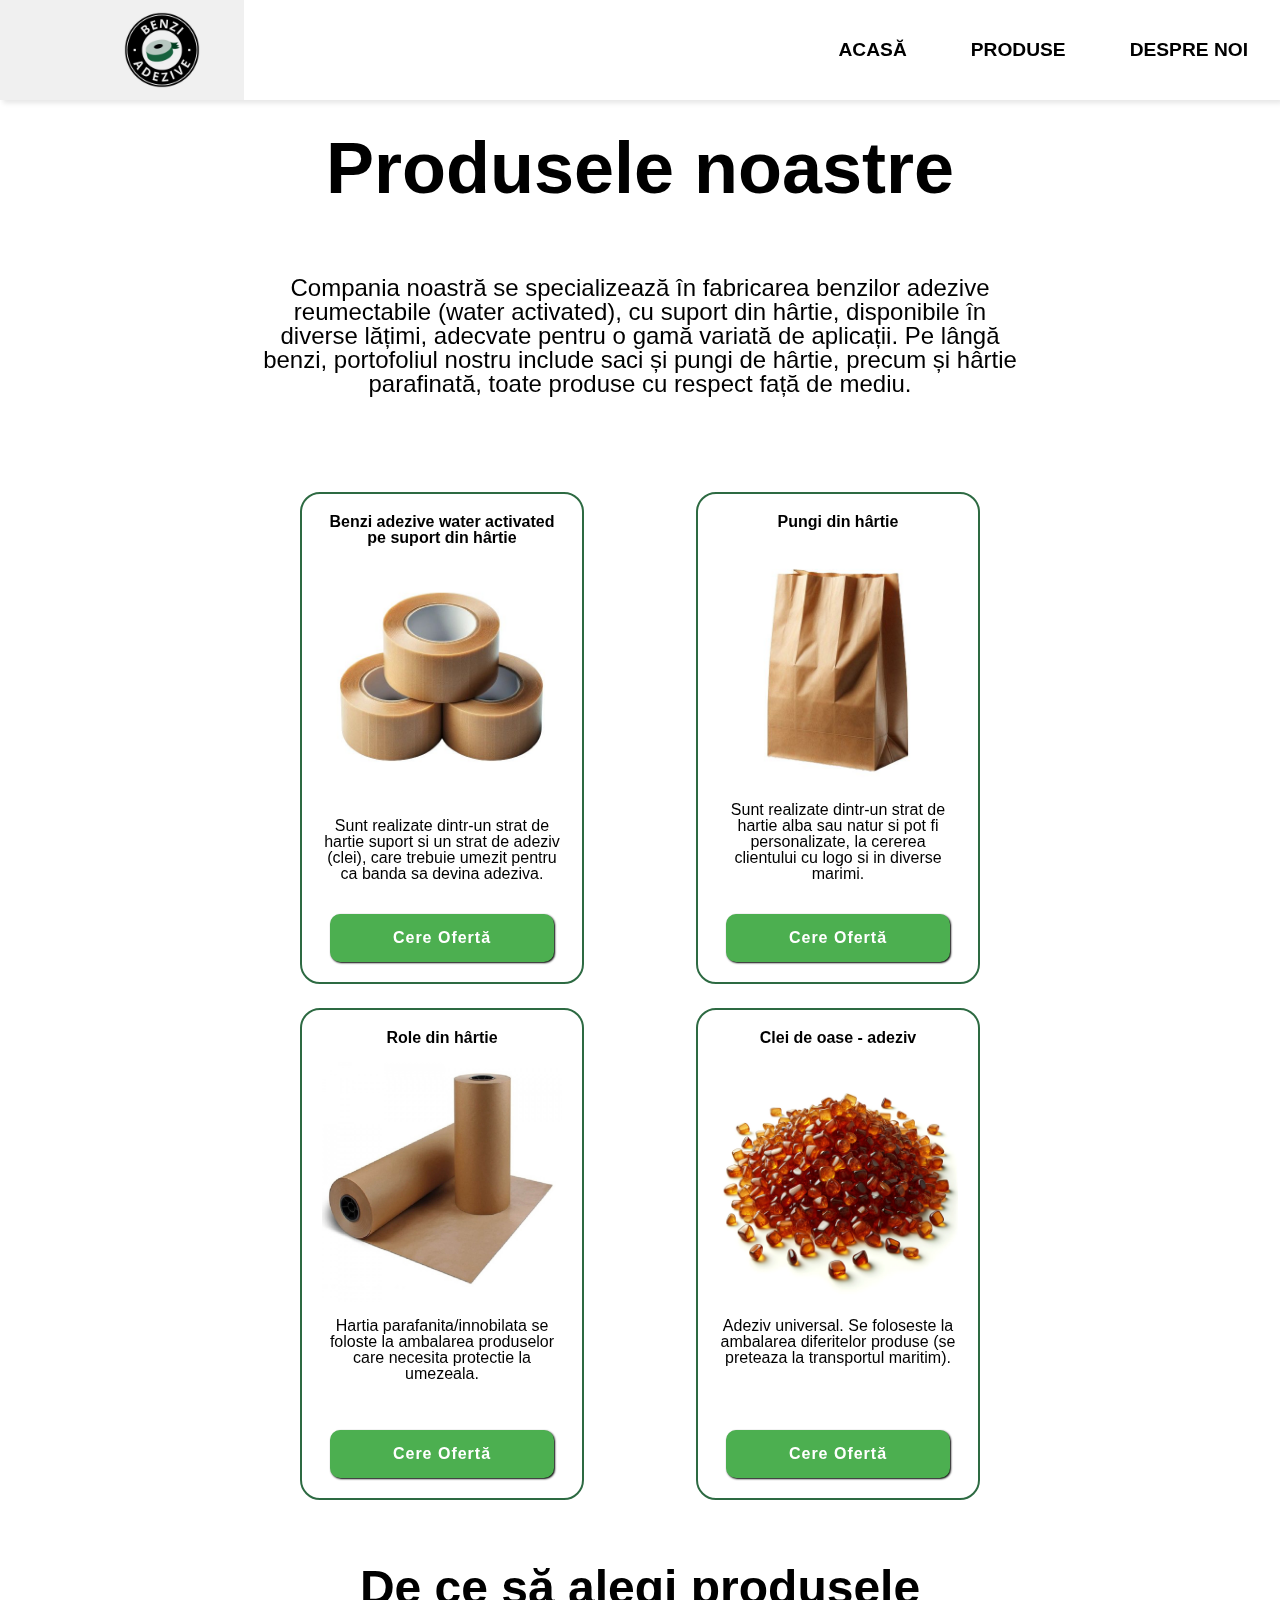
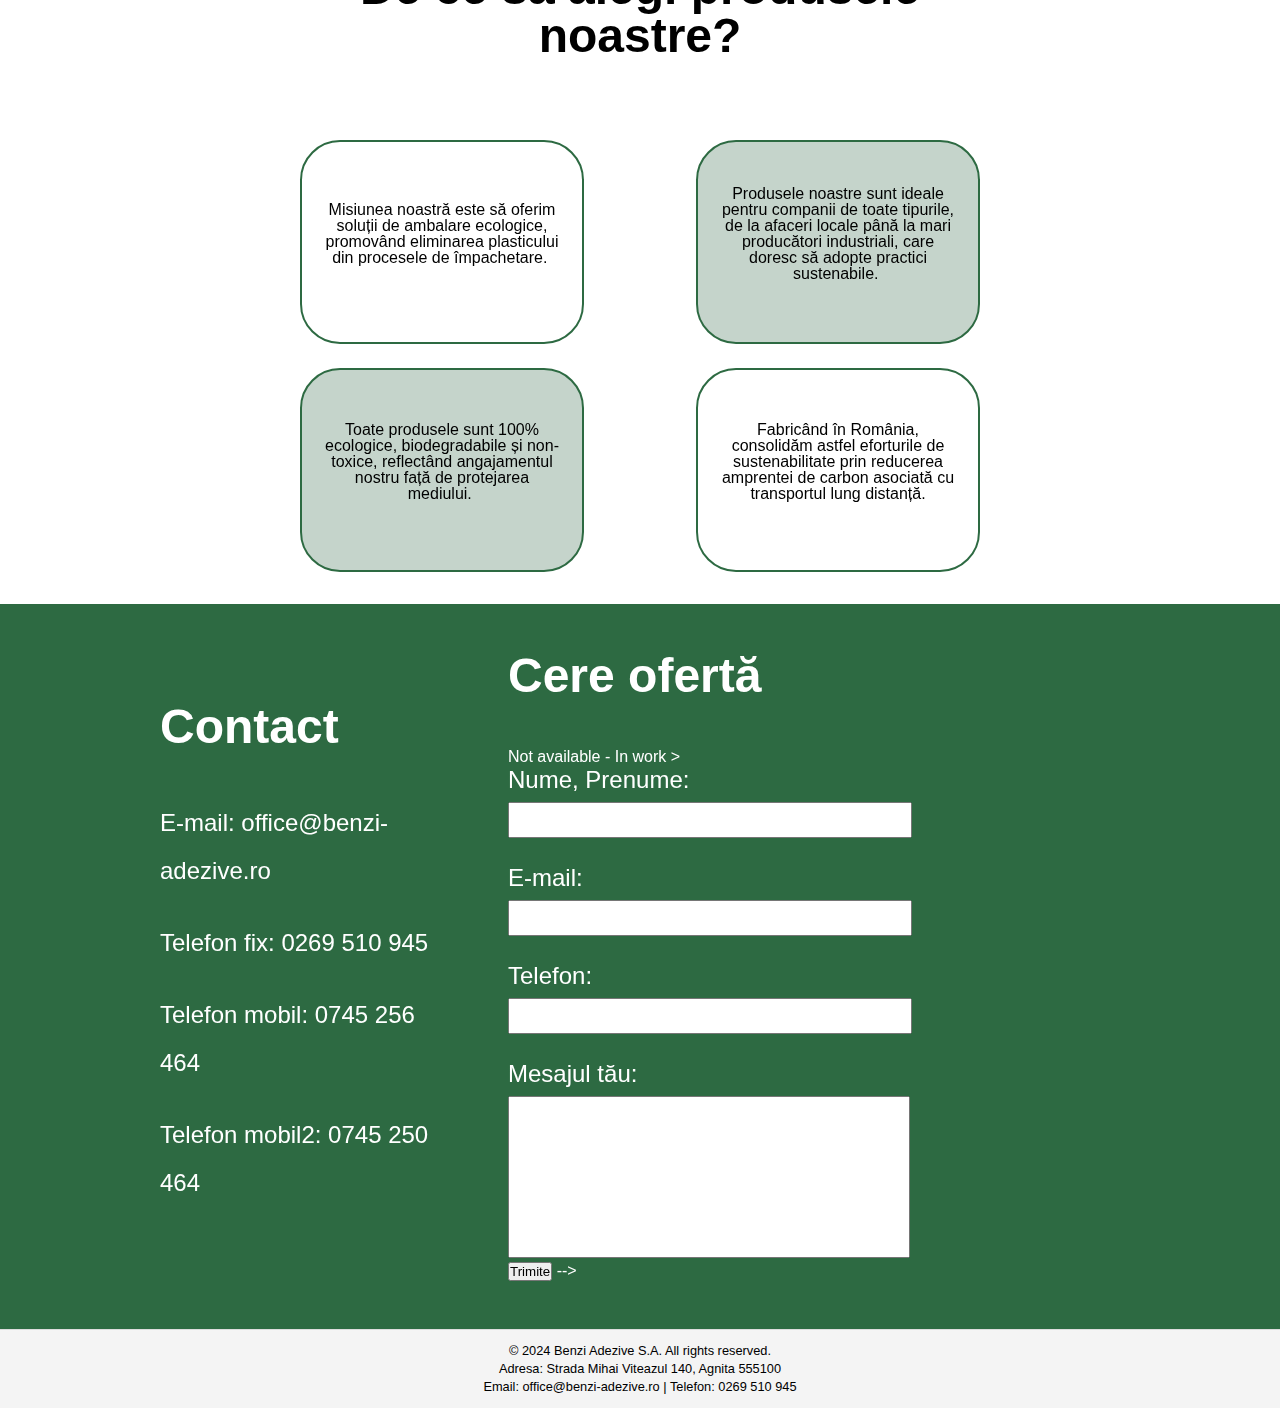
==== commit 20bb0856: "Update produse.html" ====
--- a/produse.html
+++ b/produse.html
@@ -104,7 +104,7 @@
                     <p>Cere ofertă</p>
                 </div>
                 <div class="cere_oferta__form">
-                    <form id="offerForm" <!-- action="https://formspree.io/f/xeqyzrzl" method="POST" method="POST" -->  Not available - In work  >
+                   <!-- <form id="offerForm" <!-- action="https://formspree.io/f/xeqyzrzl" method="POST" method="POST" -->  Not available - In work  >
                         <label for="nume">Nume, Prenume:</label>
                         <input type="text" id="nume" name="nume" required><br>
                         <label for="email">E-mail:</label>
@@ -114,7 +114,7 @@
                         <label for="mesaj">Mesajul tău:</label>
                         <textarea name="mesaj"></textarea><br>
                         <button type="submit">Trimite</button>
-                    </form>
+                    </form>--> 
                 </div>
             </div>
         </div>
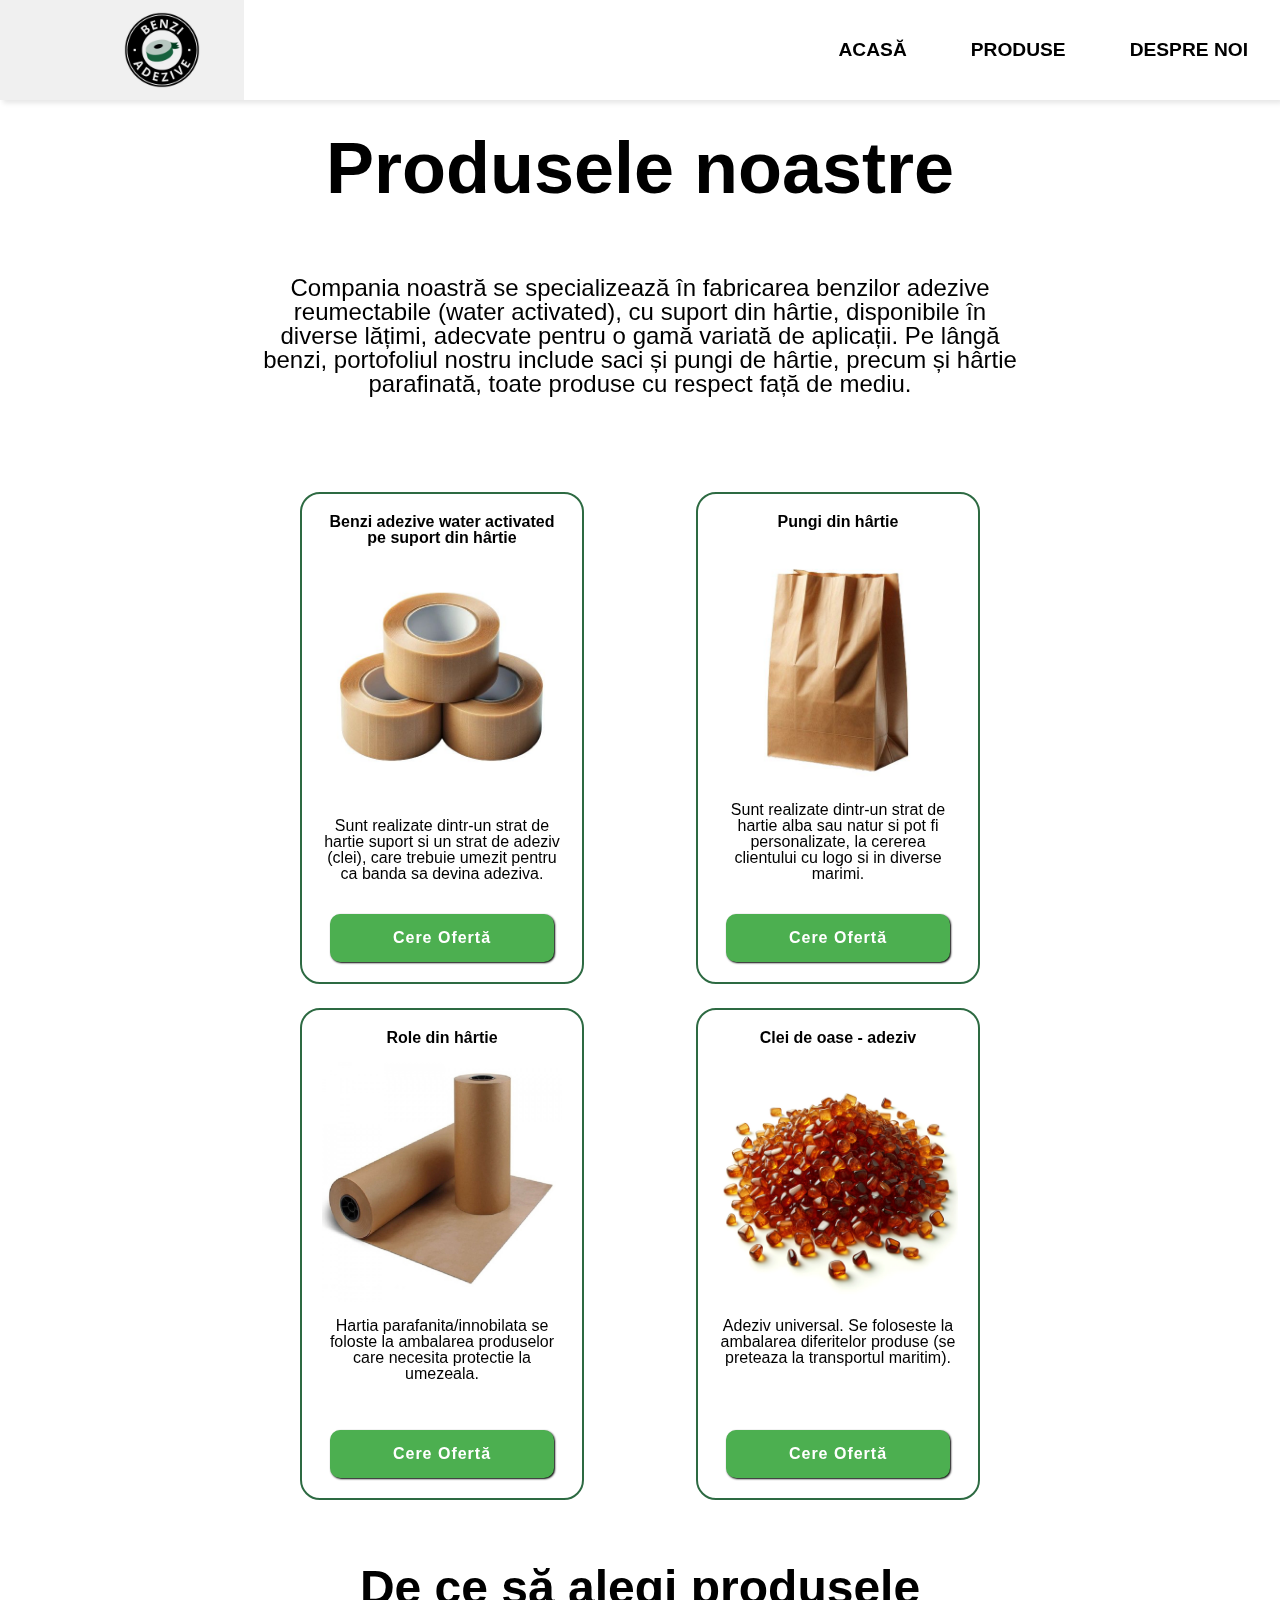
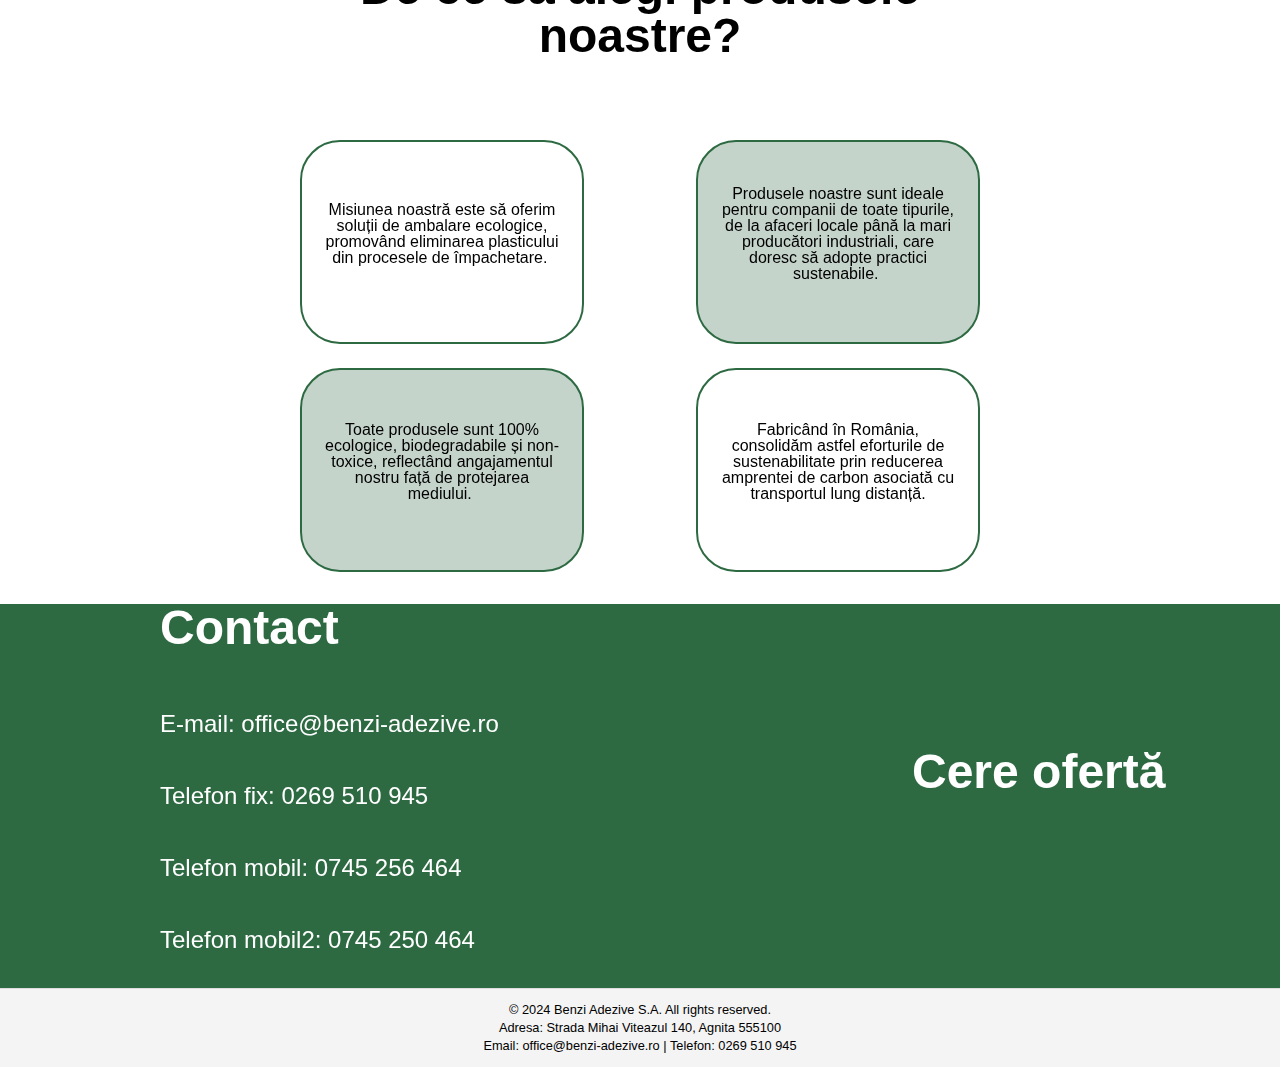
==== commit 71bf9100: "Update produse.html" ====
--- a/produse.html
+++ b/produse.html
@@ -104,7 +104,7 @@
                     <p>Cere ofertă</p>
                 </div>
                 <div class="cere_oferta__form">
-                   <!-- <form id="offerForm" <!-- action="https://formspree.io/f/xeqyzrzl" method="POST" method="POST" -->  Not available - In work  >
+                   <!-- <form id="offerForm" <!-- action="https://formspree.io/f/xeqyzrzl" method="POST" method="POST" >
                         <label for="nume">Nume, Prenume:</label>
                         <input type="text" id="nume" name="nume" required><br>
                         <label for="email">E-mail:</label>
@@ -114,7 +114,7 @@
                         <label for="mesaj">Mesajul tău:</label>
                         <textarea name="mesaj"></textarea><br>
                         <button type="submit">Trimite</button>
-                    </form>--> 
+                    </form> --> 
                 </div>
             </div>
         </div>
